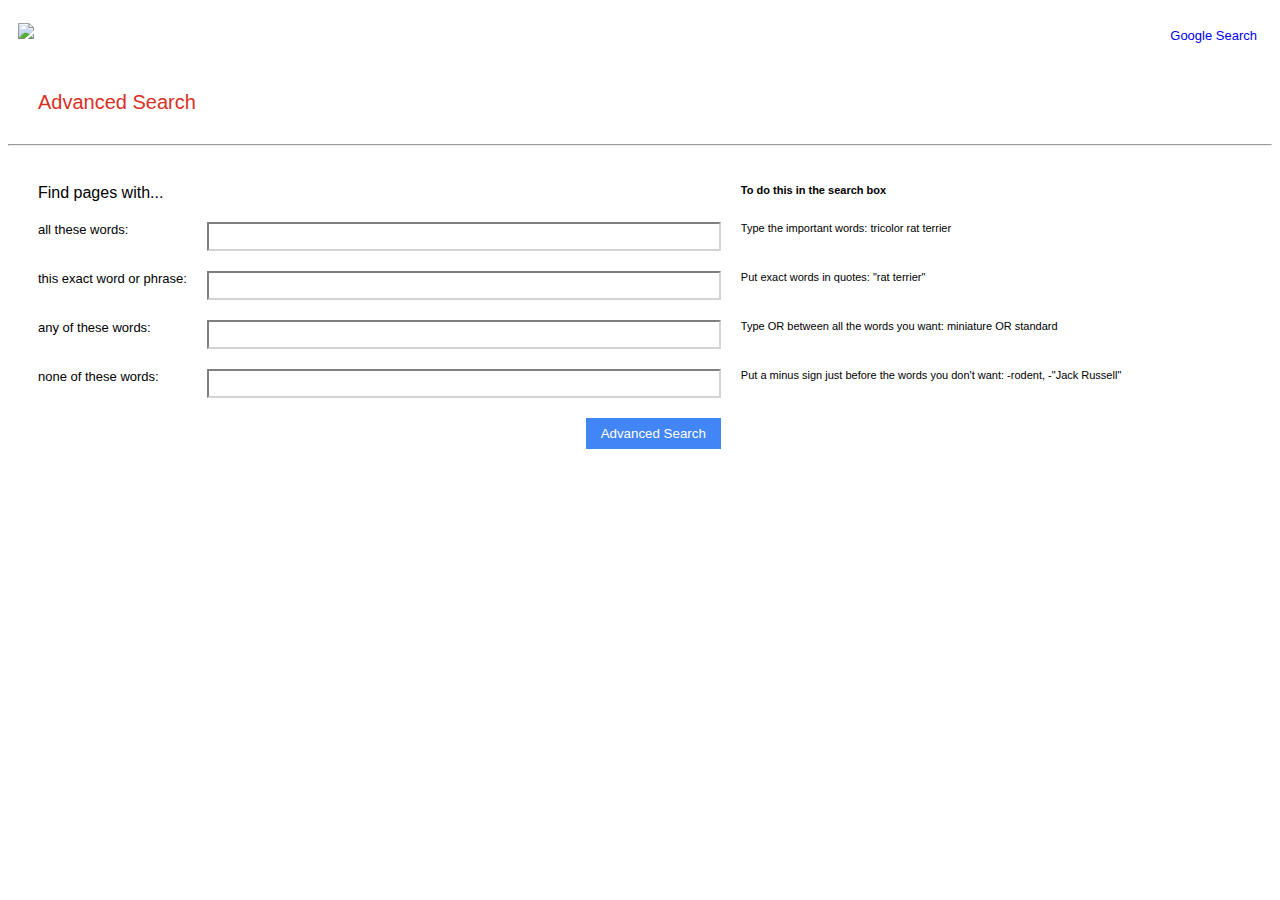
==== 2020/x/search/advanced.html @ 74109356 "Web50 - Search" ====
<!DOCTYPE html>
<html lang="en">
    <head>
        <title>Advanced Search</title>
        <link rel="stylesheet" href="search.css">
    </head>
    <body>
        <a href="https://www.google.com"><img src="googlelogo_color_272x92dp.png" class="image_small"></a>
        <div class="links">
            <a href="index.html">Google Search</a>
        </div><br><br>
        <div class="adv_text">Advanced Search</div>
        <hr>
        <form action="https://www.google.com/search" method="GET">
        <div class="adv_grid">
            <div class="adv_item" style="font-size:16px;">Find pages with...</div>
            <div class="adv_item"></div>
            <div class="adv_item, adv_item_right"><b>To do this in the search box</b></div>
            <div class="adv_item">all these words:</div>
            <div class="adv_item"><input class="adv_textbox" type="text" name="as_q" autocomplete="off"></div>
            <div class="adv_item, adv_item_right">Type the important words: tricolor rat terrier</div>
            <div class="adv_item">this exact word or phrase:</div>
            <div class="adv_item"><input class="adv_textbox" type="text" name="as_epq" autocomplete="off"></div>
            <div class="adv_item, adv_item_right">Put exact words in quotes: "rat terrier"</div>
            <div class="adv_item">any of these words:</div>
            <div class="adv_item"><input class="adv_textbox" type="text" name="as_oq" autocomplete="off"></div>
            <div class="adv_item, adv_item_right">Type OR between all the words you want: miniature OR standard</div>
            <div class="adv_item">none of these words:</div>
            <div class="adv_item"><input class="adv_textbox" type="text" name="as_eq" autocomplete="off"></div>
            <div class="adv_item, adv_item_right">Put a minus sign just before the words you don't want: -rodent, -"Jack Russell"</div>
            <div class="adv_item"></div>
            <div class="adv_item" style="float: right;"><button class="adv_button" type="submit">Advanced Search</button></div>
            <div class="adv_item"></div>
            </form>
        </div>
    </body>
</html>
---- 2020/x/search/search.css ----
a {
    text-decoration: none;
}

a:hover {
    text-decoration: underline;
}

body {
    font-family: Roboto, arial, sans-serif;
}

.adv_button {
    background-color: #4285f4;
    color: white;
    padding: 8px 15px 8px 15px;
    float: right;
    border: none;
}

.adv_button:hover {
    background-color: #3e79d6;
}

.adv_grid {
    margin-top: 30px;
    margin-left: 30px;
    font-size: 13px;
    display: inline-grid;
    grid-template-columns: auto auto auto;
    grid-column-gap: 20px;
    grid-row-gap: 20px;
}

.adv_item {
    text-align: left
}

.adv_item_right {
    font-size: 11px;
}

.adv_text {
    font-size: 20px;
    color: #d93025;
    margin-top: 30px;
    margin-left: 30px;
    margin-bottom: 30px;
}

.adv_textbox {
    width: 500px;
    border-color: lightgray;
    padding: 5px;
}

.image_large {
    display: block;
    margin-left: auto;
    margin-right: auto;
    margin-top: 230px;
    margin-bottom: 35px;
    height: 92px;
}

.image_small {
    margin-top: 15px;
    margin-left: 10px;
    height: 25px;
}

.links {
    float: right;
    padding: 20px;
    font-size: 13px;
    padding-right: 15px;
    color: black;
}

.other_button {
    border: none;
    height: 30px;
    border-radius: 5px;
    padding-top: 5px;
    padding-bottom: 5px;
    padding-left: 20px;
    padding-right: 20px;
    background-color: #f5f5f5;
}

.other_button:hover {
    box-shadow: 1px 1px 1px 1px lightgray;
}

.search {
    text-align: center;
}

.serif {
    font-family: serif;
}

.textbox {
    border-radius: 30px;
    border-width: 1px;
    width: 550px;
    font-size: 18px;
    border-color: lightgray;
    padding: 10px 10px 10px 55px;
    margin-bottom: 10px;
    background-image: url(images/sprite.png);
    background-size: 30px;
    background-position-x: 10px;
    background-position-y: 6px;
    background-repeat: no-repeat;
}

.textbox:hover {
    box-shadow: 1px 2px lightgray;
}
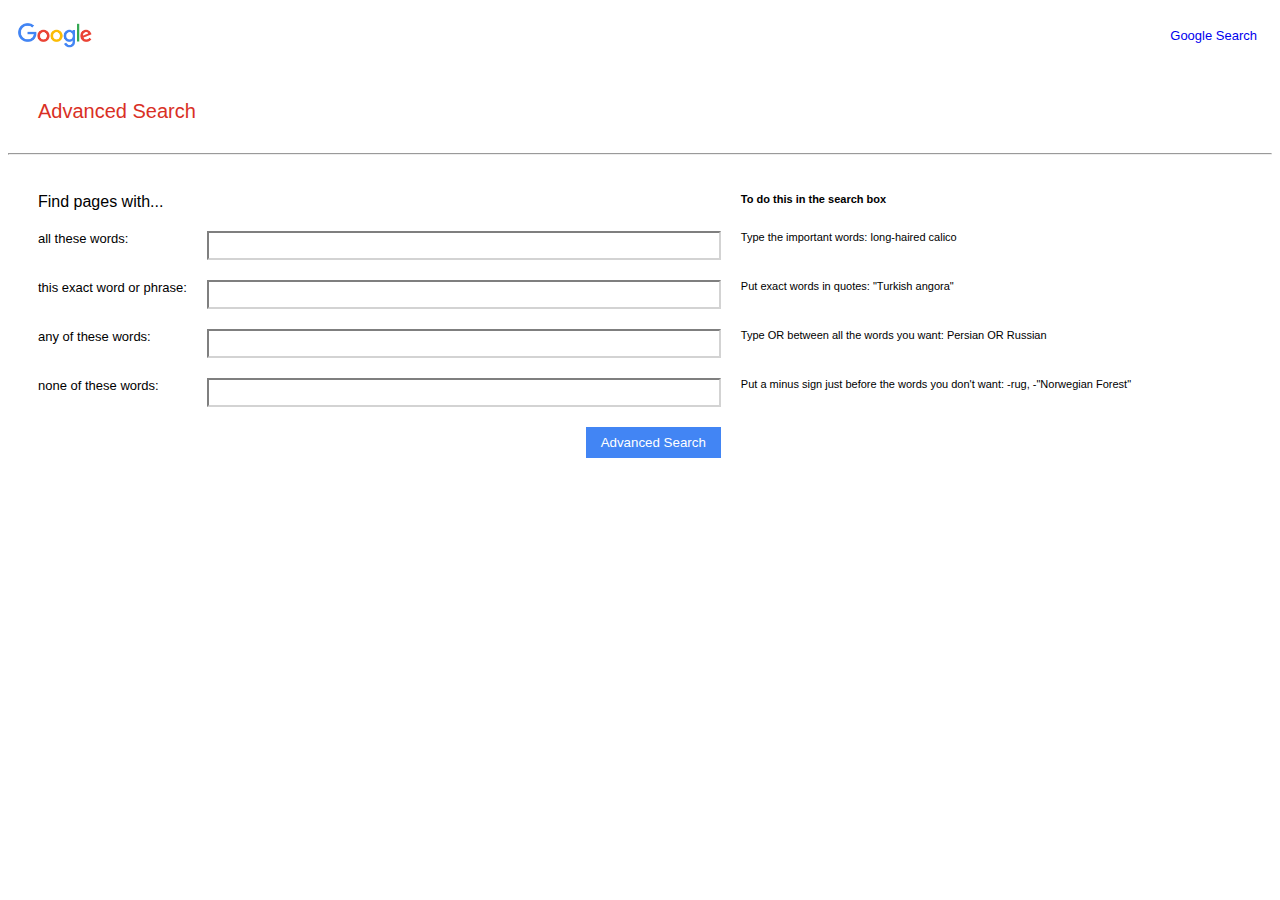
==== commit 022e0cca: "Final changes" ====
--- a/2020/x/search/advanced.html
+++ b/2020/x/search/advanced.html
@@ -5,7 +5,7 @@
         <link rel="stylesheet" href="search.css">
     </head>
     <body>
-        <a href="https://www.google.com"><img src="googlelogo_color_272x92dp.png" class="image_small"></a>
+        <a href="https://www.google.com"><img src="images/googlelogo_color_272x92dp.png" class="image_small"></a>
         <div class="links">
             <a href="index.html">Google Search</a>
         </div><br><br>
@@ -18,16 +18,16 @@
             <div class="adv_item, adv_item_right"><b>To do this in the search box</b></div>
             <div class="adv_item">all these words:</div>
             <div class="adv_item"><input class="adv_textbox" type="text" name="as_q" autocomplete="off"></div>
-            <div class="adv_item, adv_item_right">Type the important words: tricolor rat terrier</div>
+            <div class="adv_item, adv_item_right">Type the important words: long-haired calico</div>
             <div class="adv_item">this exact word or phrase:</div>
             <div class="adv_item"><input class="adv_textbox" type="text" name="as_epq" autocomplete="off"></div>
-            <div class="adv_item, adv_item_right">Put exact words in quotes: "rat terrier"</div>
+            <div class="adv_item, adv_item_right">Put exact words in quotes: "Turkish angora"</div>
             <div class="adv_item">any of these words:</div>
             <div class="adv_item"><input class="adv_textbox" type="text" name="as_oq" autocomplete="off"></div>
-            <div class="adv_item, adv_item_right">Type OR between all the words you want: miniature OR standard</div>
+            <div class="adv_item, adv_item_right">Type OR between all the words you want: Persian OR Russian</div>
             <div class="adv_item">none of these words:</div>
             <div class="adv_item"><input class="adv_textbox" type="text" name="as_eq" autocomplete="off"></div>
-            <div class="adv_item, adv_item_right">Put a minus sign just before the words you don't want: -rodent, -"Jack Russell"</div>
+            <div class="adv_item, adv_item_right">Put a minus sign just before the words you don't want: -rug, -"Norwegian Forest"</div>
             <div class="adv_item"></div>
             <div class="adv_item" style="float: right;"><button class="adv_button" type="submit">Advanced Search</button></div>
             <div class="adv_item"></div>
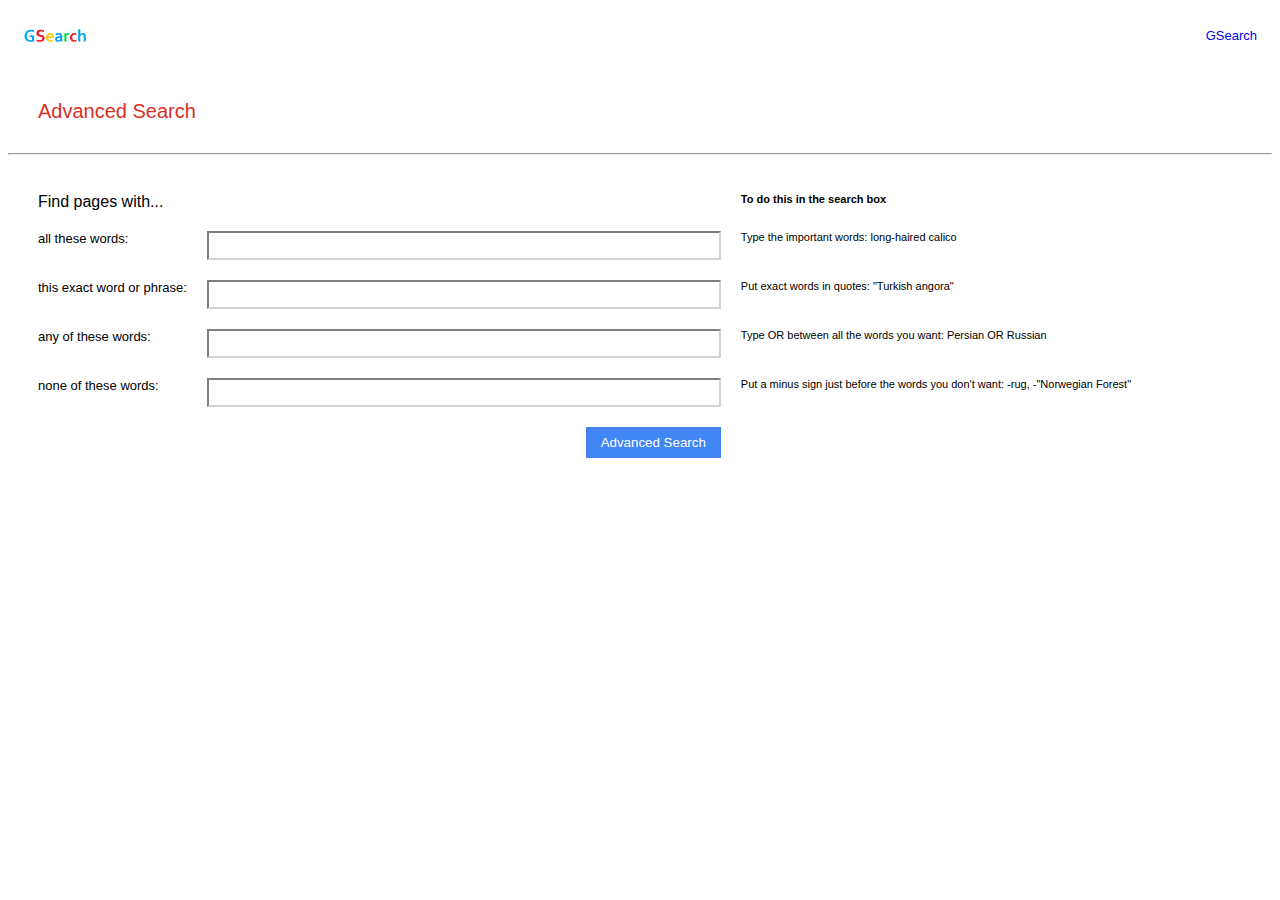
==== commit 89bca03e: "Final style and functionality update" ====
--- a/2020/x/search/advanced.html
+++ b/2020/x/search/advanced.html
@@ -5,9 +5,9 @@
         <link rel="stylesheet" href="search.css">
     </head>
     <body>
-        <a href="https://www.google.com"><img src="images/googlelogo_color_272x92dp.png" class="image_small"></a>
+        <a href="index.html"><img src="images/gsearch.png" class="image_small"></a>
         <div class="links">
-            <a href="index.html">Google Search</a>
+            <a href="index.html">GSearch</a>
         </div><br><br>
         <div class="adv_text">Advanced Search</div>
         <hr>
